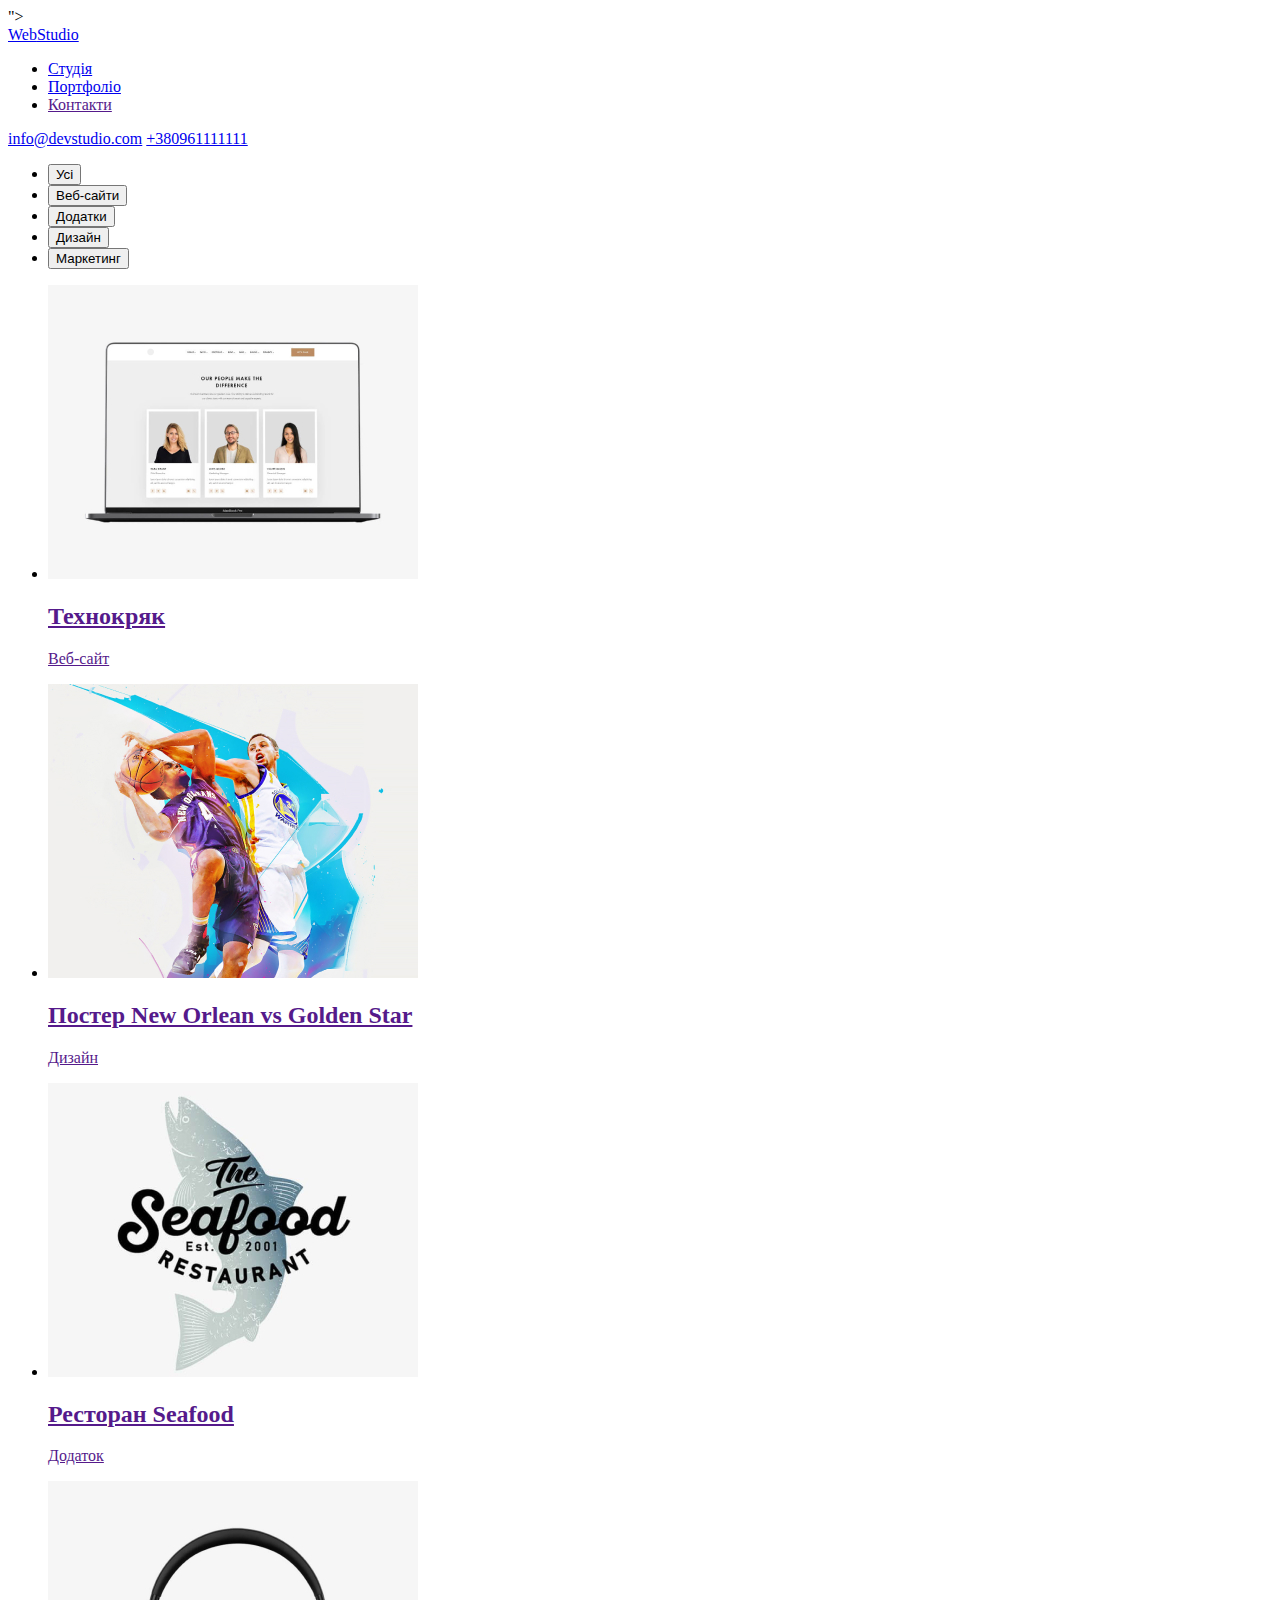
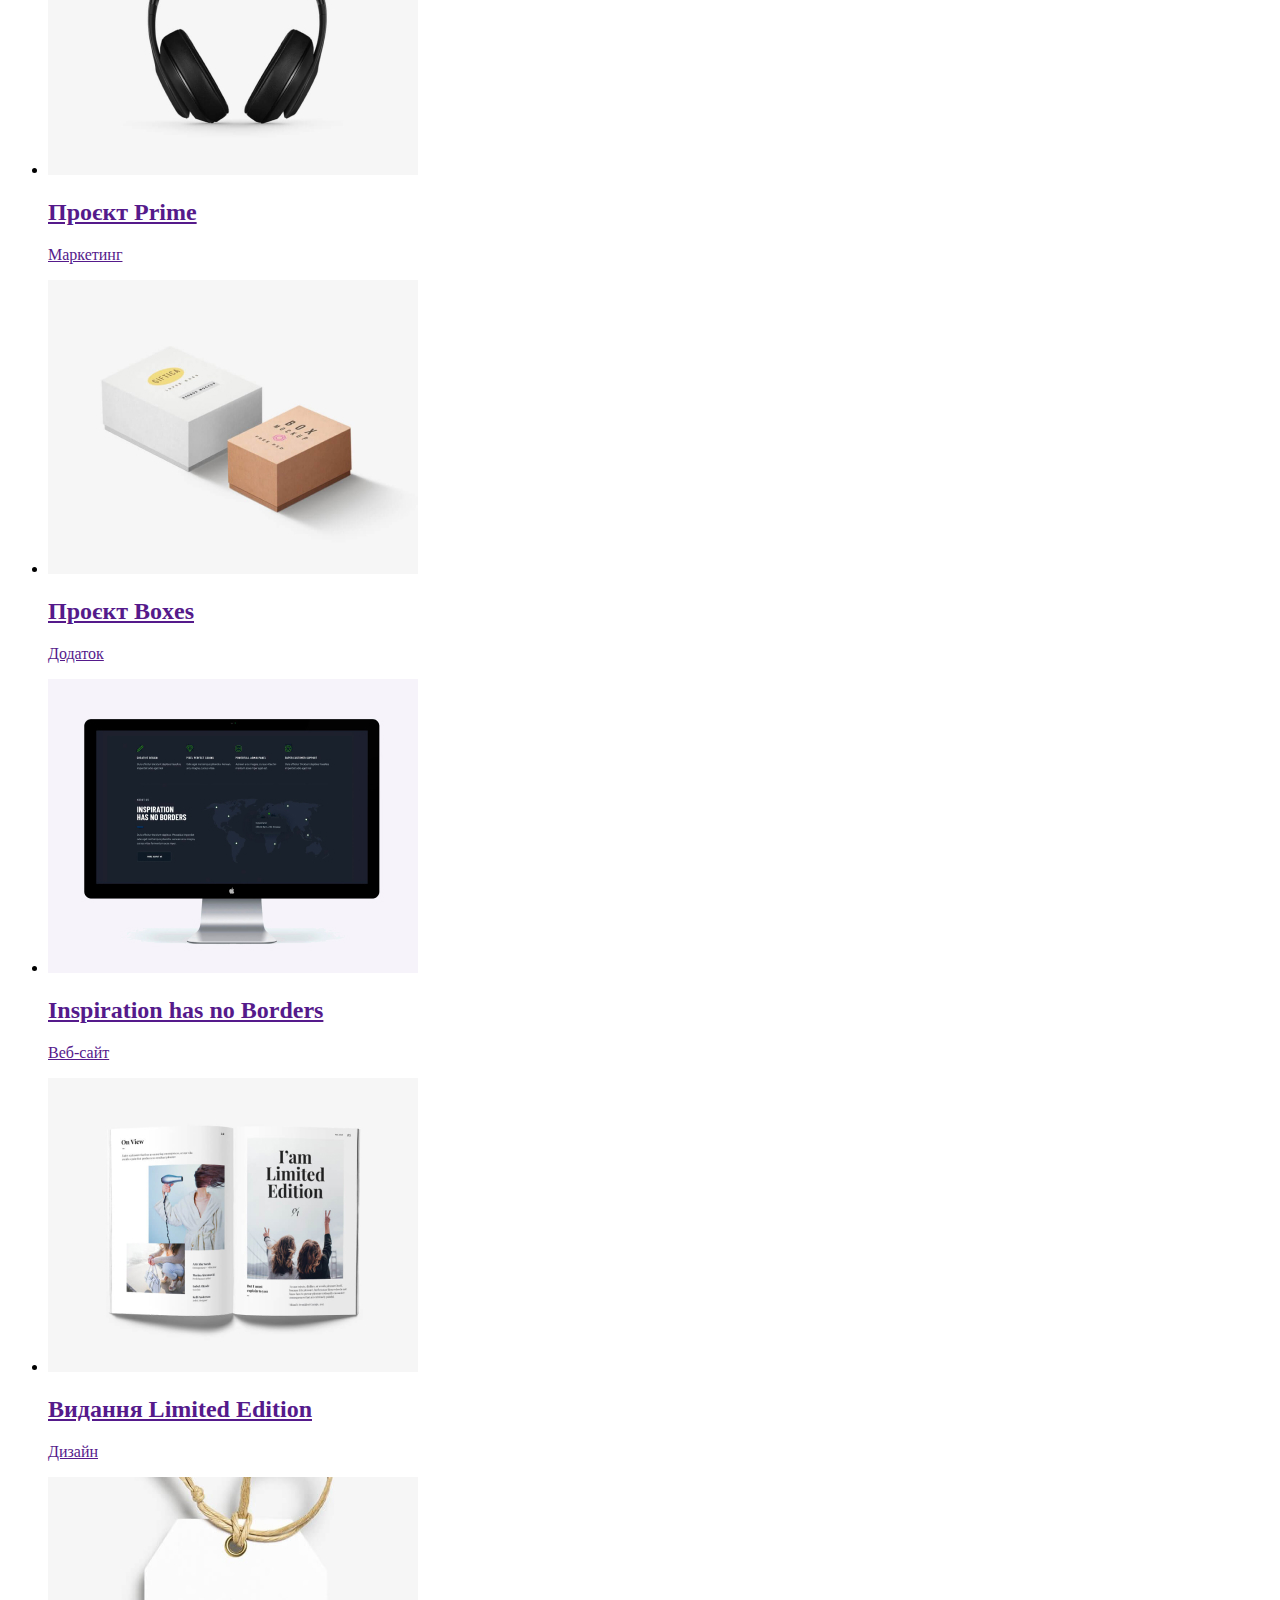
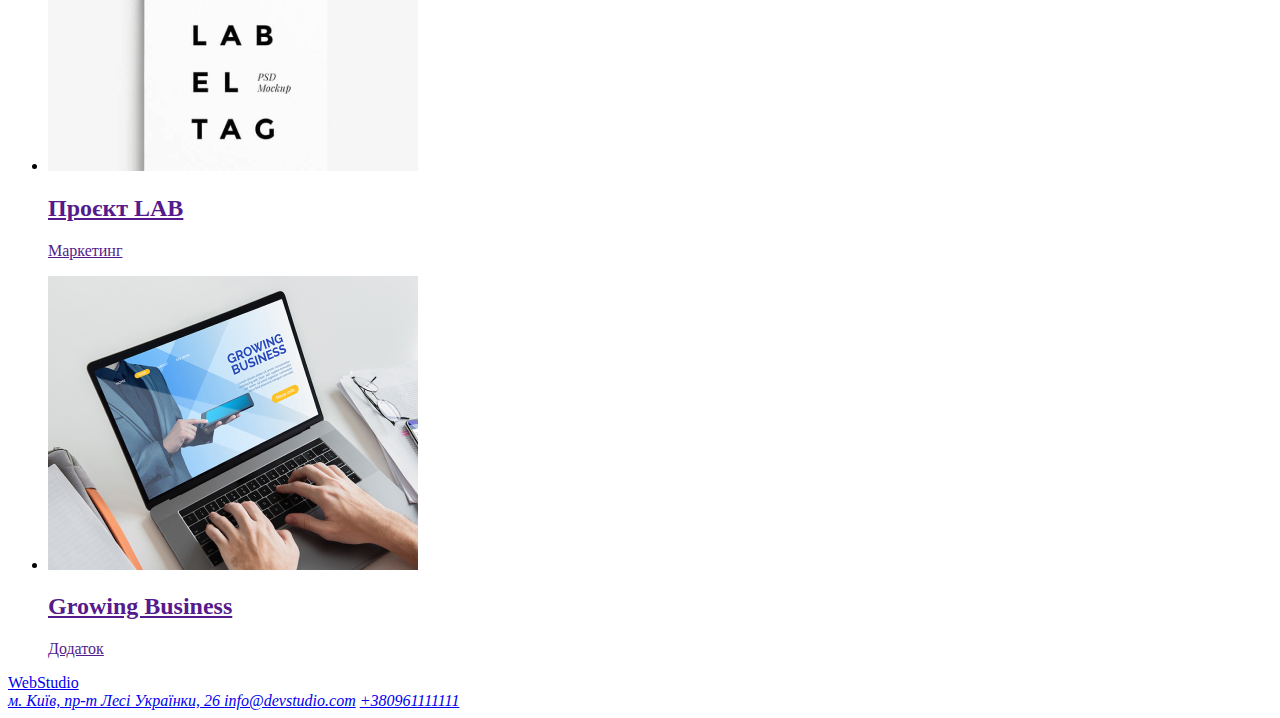
==== portfolio.html @ 569dc478 "ok" ====
<html lang="uk">
  <head>
    <meta charset="UTF-8" />
    <meta http-equiv="X-UA-Compatible" content="IE=edge" />
    <meta name="viewport" content="width=device-width, initial-scale=1.0" />
    <title>Document</title>
    <link rel="preconnect" href="https://fonts.googleapis.com"><link rel="preconnect" href="https://fonts.gstatic.com" crossorigin><link href="https://fonts.googleapis.com/css2?family=Raleway:wght@700&family=Roboto:wght@400;500;700;900&display=swap" rel="stylesheet">
    ">
    <link rel="stylesheet" href="./CSS/common.css" />
    <link rel="stylesheet" href="./CSS/main.css" />
  </head>
  <body>
    <!-- head -->
    <header>
      <a href="./index.html"><span class="web-header">Web</span>Studio</a>
      <nav>
        <ul class="table"> 
            <li><a href="./index.html"  class="table-portfolio-studio">Студія</a></li>
            <li><a href="./portfolio.html" class="table-portfolio-portfl">Портфоліо</a></li>
            <li><a href="" class="table-contacts">Контакти</a></li>
          </ul>
        </nav>
        <a href="mailto:info@devstudio.com" class="mail">info@devstudio.com</a>
        <a href="callto:+380961111111" class="phone">+380961111111</a>
    </header>
    <!-- main -->
    <main class="main">
 <!-- кнопки--> 
<section>
    <ul class="button-port">
        <li class="button-port-all"><button type="button">Усі</button></li>
        <li class="button-port-web"><button type="button">Веб-сайти</button></li>
        <li class="button-port-add"><button type="button">Додатки</button></li>
        <li class="button-port-dis"><button type="button">Дизайн</button></li>
        <li class="button-port-mark"><button type="button">Маркетинг</button></li>
    </ul>
</section>
<!-- portfolio -->
<section>
    <ul class="portfolio-list">
        <li><a href="">
            <img src="./images/computer-site.jpg" alt="computer-site"></img>
            <h2>Технокряк</h2>
            <p>Веб-сайт</p></a>
        </li>
        <li>
            <a href=""><img src="./images/bascket.jpg" alt="bascket">
                <h2>Постер New Orlean vs Golden Star</h2>
                <p>Дизайн</p></a>
        </li>
        <li>
            <a href=""><img src="./images/fish.jpg" alt="fish">
                <h2>Ресторан Seafood</h2>
                <p>Додаток</p></a>
        </li>
        <li>
            <a href=""><img src="./images/headphones.jpg" alt="headphones">
                <h2>Проєкт Prime</h2>
                <p>Маркетинг</p></a>
        </li>
        <li>
            <a href=""><img src="./images/boxes.jpg" alt="boxes">
                <h2>Проєкт Boxes</h2>
                <p>Додаток</p></a>
        </li>
        <li>
            <a href=""><img src="./images/computer.jpg" alt="computer">
                <h2>Inspiration has no Borders</h2>
                <p>Веб-сайт</p></a>
        </li>
        <li>
            <a href=""><img src="./images/book.jpg" alt="book">
                <h2>Видання Limited Edition</h2>
                <p>Дизайн</p></a>
        </li>
        <li>
            <a href=""><img src="./images/labl.jpg" alt="labl">
                <h2>Проєкт LAB</h2>
                <p>Маркетинг</p></a>
        </li>
        <li>
            <a href=""><img src="./images/mac.jpg" alt="mac">
                <h2>Growing Business</h2>
                <p>Додаток</p></a>
        </li>
    </ul>
</section>
    </main>
    <!-- footer -->
    <footer class="footer">
        <a class="logo-footer" href="./index.html">
          <span class="web">Web</span>Studio</a
        >
        <address>
          <a
            class="map"
            href="https://www.google.com/mymaps/viewer?mid=10uSM3H-mIU3GznYo2szRIEphczw&hl=en_US"
          >
            м. Київ, пр-т Лесі Українки, 26
          </a>
          <a class="mail-footer" href="mailto:info@devstudio.com"
            >info@devstudio.com</a
          >
          <a class="phone-footer" href="callto:+380961111111"> +380961111111 </a>
        </address>
      </footer>
  </body>
</html>
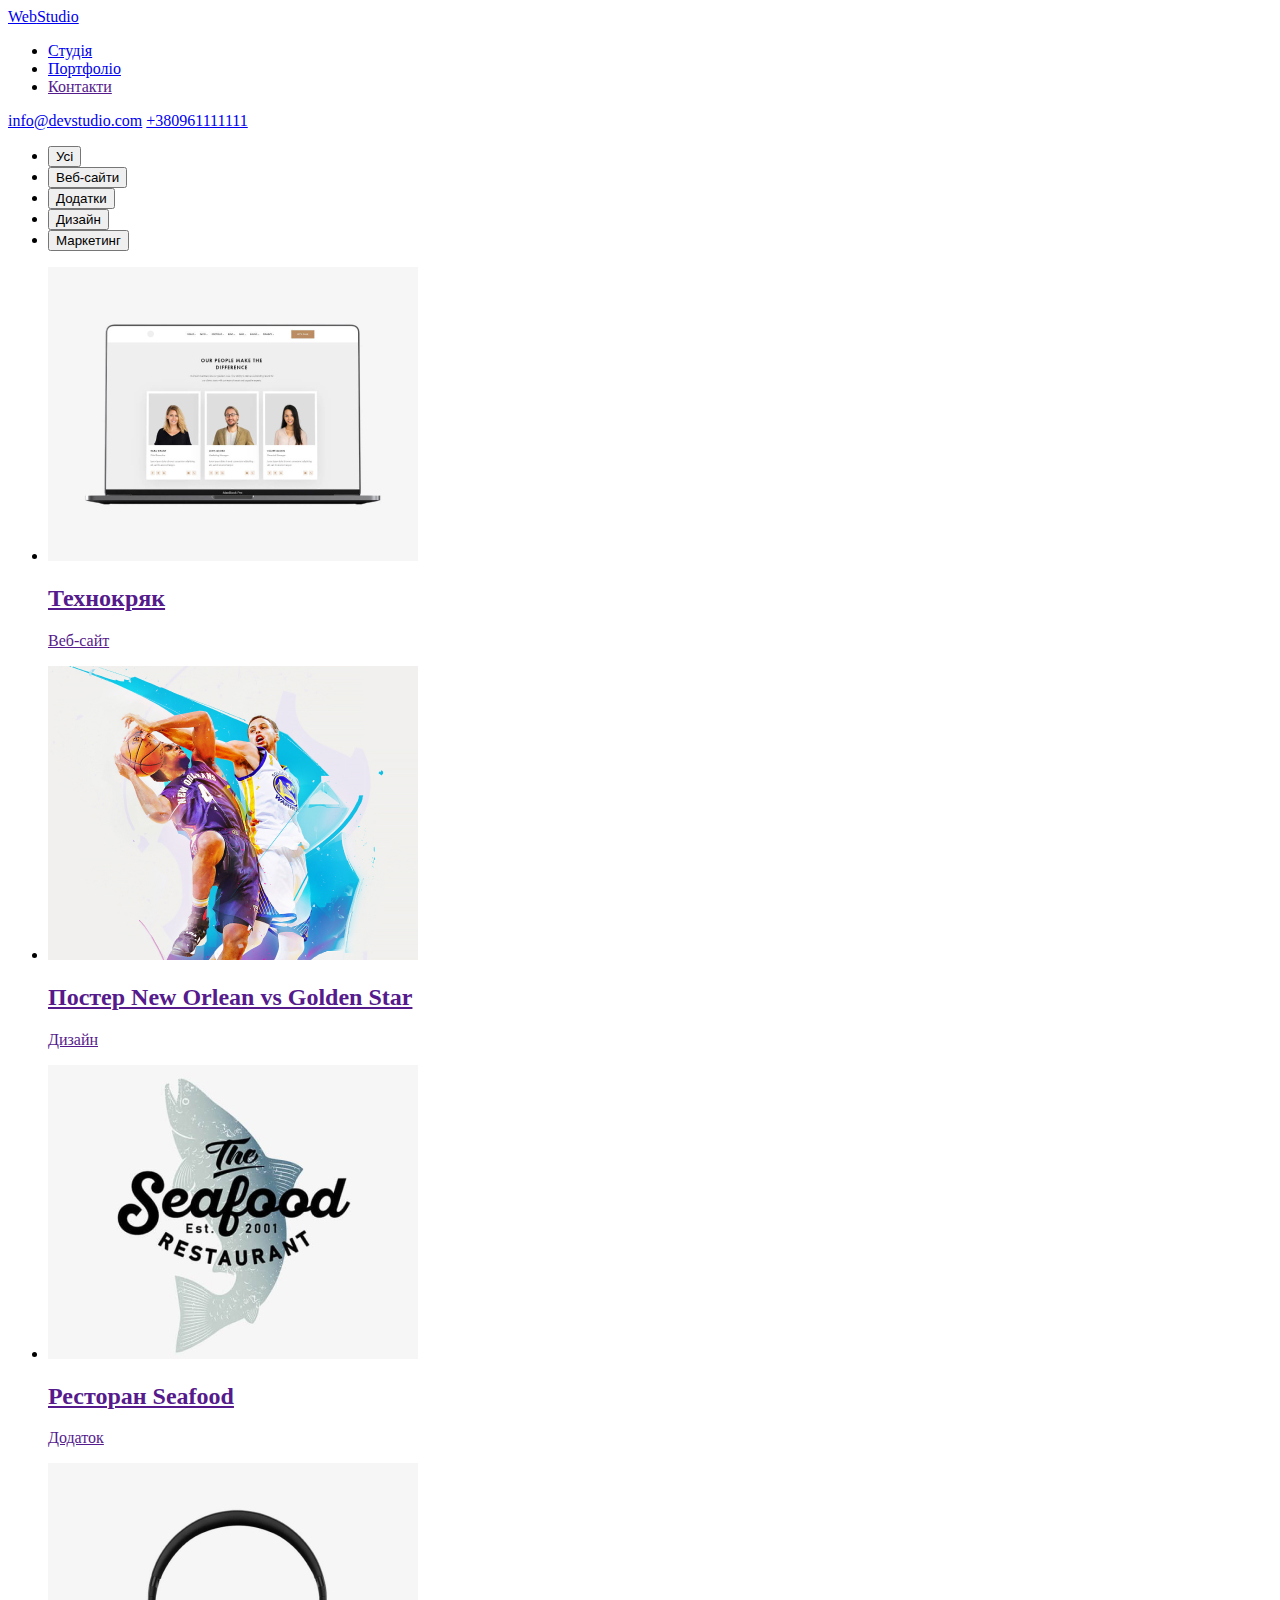
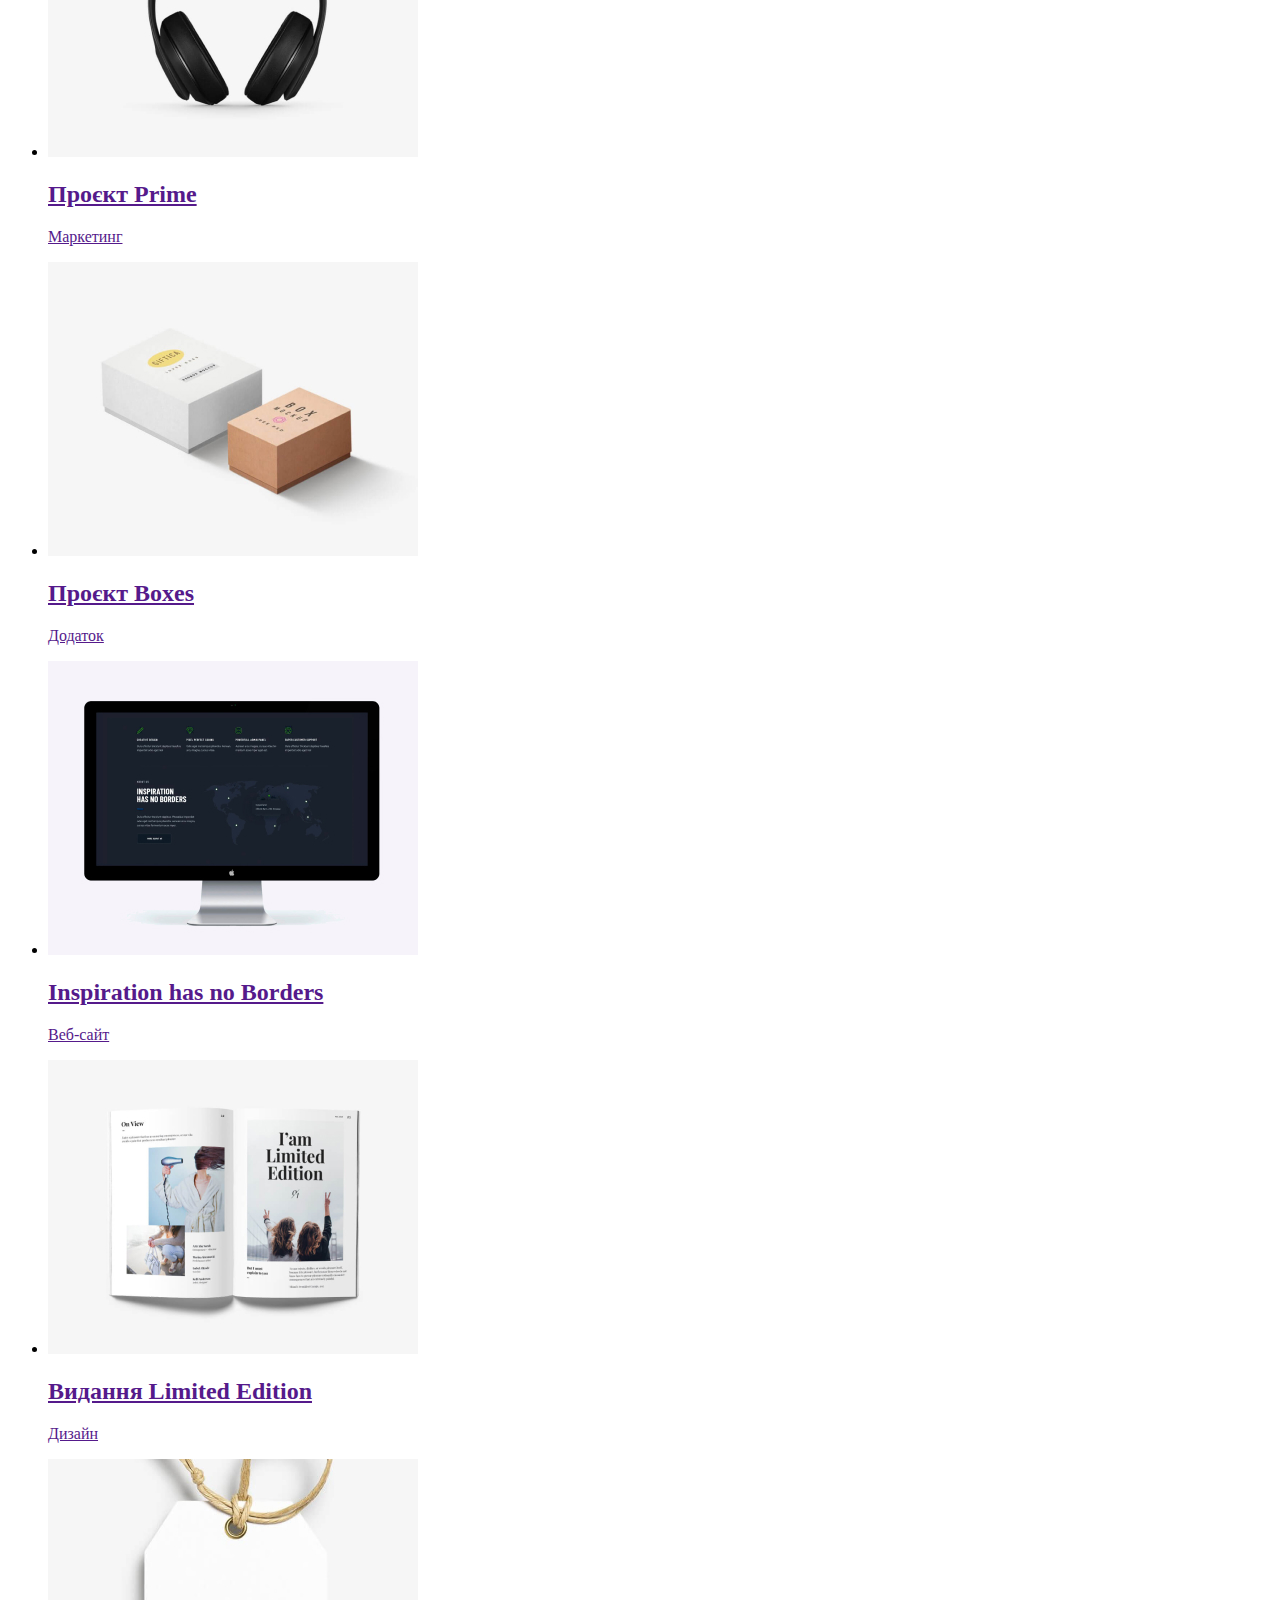
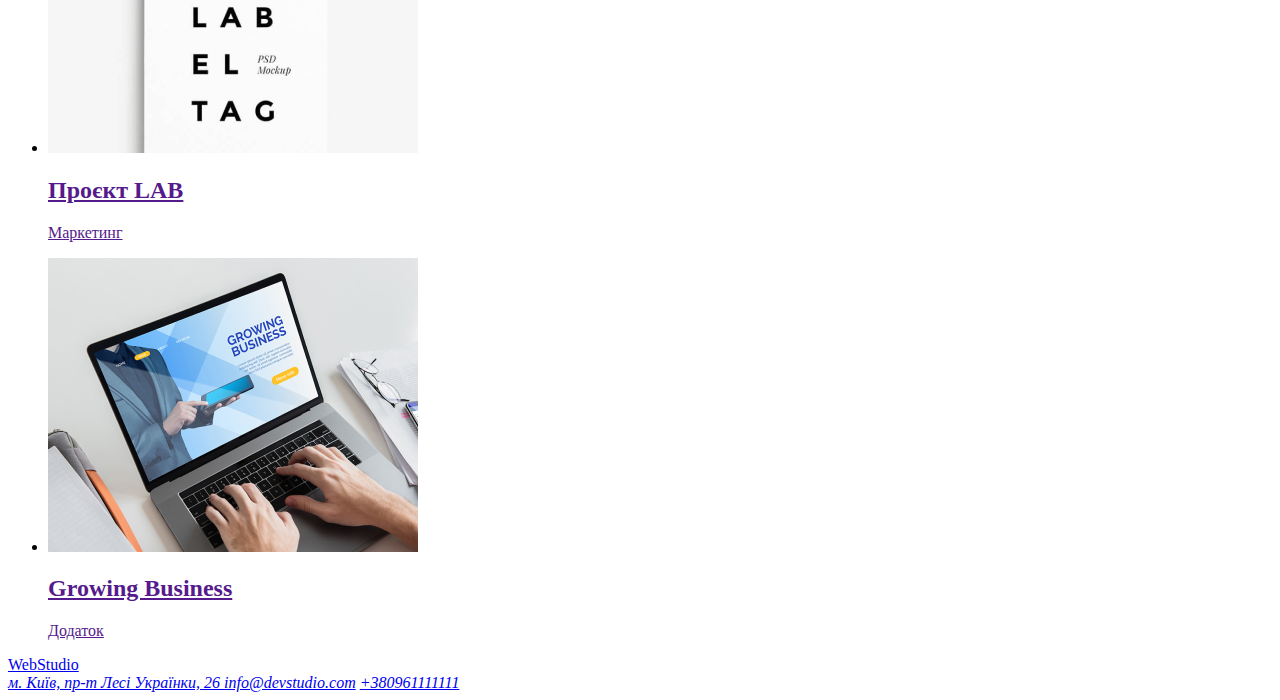
==== commit 3ae709db: "щл" ====
--- a/portfolio.html
+++ b/portfolio.html
@@ -5,7 +5,6 @@
     <meta name="viewport" content="width=device-width, initial-scale=1.0" />
     <title>Document</title>
     <link rel="preconnect" href="https://fonts.googleapis.com"><link rel="preconnect" href="https://fonts.gstatic.com" crossorigin><link href="https://fonts.googleapis.com/css2?family=Raleway:wght@700&family=Roboto:wght@400;500;700;900&display=swap" rel="stylesheet">
-    ">
     <link rel="stylesheet" href="./CSS/common.css" />
     <link rel="stylesheet" href="./CSS/main.css" />
   </head>
